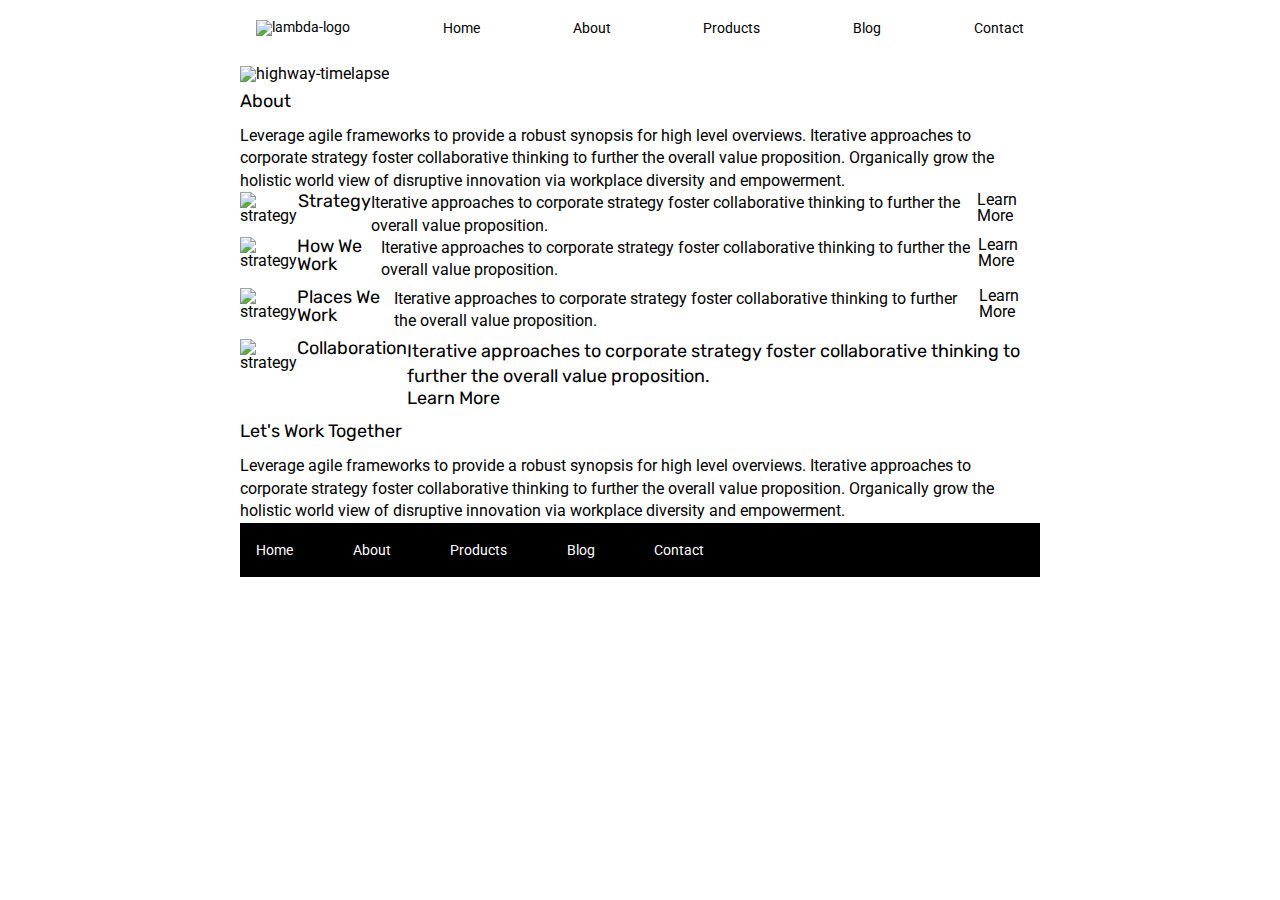
==== about.html @ e24b0252 "finished HTML for about, started adding CSS" ====
<!doctype html>

<html lang="en">
<head>
  <meta charset="utf-8">

  <title>Sprint Challenge - About</title>

  <link href="https://fonts.googleapis.com/css?family=Roboto|Rubik" rel="stylesheet">
  <link rel="stylesheet" href="css/index.css">

</head>

<body>
  <div class="container about-page">  
    <header>
      <nav class="top-nav">
          <img src="img/lambda-black.png" alt="lambda-logo">
          <a href="index.html">Home</a>
          <a href="about.html">About</a>
          <a href="#">Products</a>
          <a href="#">Blog</a>
          <a href="#">Contact</a>
      </nav>
  
      <img class="jumbo" src="img/jumbo-about.png" alt="highway-timelapse">
    </header>

    <div class="about-top">
      <h2>About</h2>

      <p>Leverage agile frameworks to provide a robust synopsis for high level overviews. Iterative approaches to corporate strategy foster collaborative thinking to further the overall value proposition. Organically grow the holistic world view of disruptive innovation via workplace diversity and empowerment.</p>
    </div>
    
    <section class= "flex strategy">
      <img src="img/about-plan.png" alt="strategy">
      
      <h2>Strategy</h2>
      
      <p>Iterative approaches to corporate strategy foster collaborative thinking to further the overall value proposition.</p>

      <div class="btn flex">Learn More</div>
    </section>

    <section class="how flex">
      <img src="img/about-working.png" alt="strategy">
      
      <h2>How We Work</h2>
      
      <p>Iterative approaches to corporate strategy foster collaborative thinking to further the overall value proposition.</p>

      <div class="btn flex">Learn More</div>
    </section>

    <section class="places flex">
      <img src="img/about-office.png" alt="strategy">
      
      <h2>Places We Work</h2>

      <p>Iterative approaches to corporate strategy foster collaborative thinking to further the overall value proposition.</p>

      <div class="btn flex">Learn More</div>
    </section>

    <section class="collab flex">
      <img src="img/about-meeting.png" alt="strategy">
      
      <h2>Collaboration<h2>
      
      <p>Iterative approaches to corporate strategy foster collaborative thinking to further the overall value proposition.</p>

      <div class="btn flex">Learn More</div>
    </section>
    
    <div class="bottom-section">
      <h3>Let's Work Together</h3>

      <p>Leverage agile frameworks to provide a robust synopsis for high level overviews. Iterative approaches to corporate strategy foster collaborative thinking to further the overall value proposition. Organically grow the holistic world view of disruptive innovation via workplace diversity and empowerment.</p>
    </div>
      <footer>
        <nav>
          <a href="index.html">Home</a>
          <a href="/about.html">About</a>
          <a href="#">Products</a>
          <a href="#">Blog</a>
          <a href="#">Contact</a>
        </nav>
      </footer>
    </div><!-- container -->        
</body>
</html>
---- css/index.css ----
/* http://meyerweb.com/eric/tools/css/reset/ 
   v2.0 | 20110126
   License: none (public domain)
*/

html, body, div, span, applet, object, iframe,
h1, h2, h3, h4, h5, h6, p, blockquote, pre,
a, abbr, acronym, address, big, cite, code,
del, dfn, em, img, ins, kbd, q, s, samp,
small, strike, strong, sub, sup, tt, var,
b, u, i, center,
dl, dt, dd, ol, ul, li,
fieldset, form, label, legend,
table, caption, tbody, tfoot, thead, tr, th, td,
article, aside, canvas, details, embed, 
figure, figcaption, footer, header, hgroup, 
menu, nav, output, ruby, section, summary,
time, mark, audio, video {
	margin: 0;
	padding: 0;
	border: 0;
	font-size: 100%;
	font: inherit;
	vertical-align: baseline;
}
/* HTML5 display-role reset for older browsers */
article, aside, details, figcaption, figure, 
footer, header, hgroup, menu, nav, section {
	display: block;
}
body {
	line-height: 1;
}
ol, ul {
	list-style: none;
}
blockquote, q {
	quotes: none;
}
blockquote:before, blockquote:after,
q:before, q:after {
	content: '';
	content: none;
}
table {
	border-collapse: collapse;
	border-spacing: 0;
}

* {
    box-sizing: border-box;
}

/*CODE STARTS HERE*/
/* STYLES FOR ALL PAGES */

html, body {
    height: 100%;
    font-family: 'Roboto', sans-serif;
    width: 800px;
    margin: 0 auto;
}

h1, h2, h3, h4, h5 {
    font-size: 18px;
    margin-bottom: 15px;
    font-family: 'Rubik', sans-serif;
}

p {
    line-height: 1.4;
}

header nav {
    width: 100%;
    padding: 0px 10%;
    display: flex;
    justify-content: space-between;
    align-items: center;
    padding: 20px 2%;
    font-size: 14px;
   
}

header nav a {
    text-decoration: none;
    color: black;
}

.jumbo {
    width: 100%;
    height: auto;
    padding: 10px 0px;
}

footer {
    width: 100%;
    background: black;
}

footer nav {
    width: 60%;
    display: flex;
    justify-content: space-between;
    align-items: center;
    padding: 20px 2%;
    font-size: 14px;
}

footer nav a {
    color: white;
    text-decoration: none;
}

/* HOME PAGE SPECIFIC */

.container {
    width: 800px;
    margin: 0 auto;
}

.top-content {
    display: flex;
    flex-wrap: wrap;
    justify-content: space-evenly;
    margin-bottom: 20px;
    border-bottom: 1px dashed black;
}

.top-content .text-container {
    width: 48%;
    padding: 0 1%;
    padding-bottom: 20px;  
}

.middle-content {
    margin-bottom: 20px;
    border-bottom: 1px dashed black;
}

.middle-content h2 {
    padding: 0 2%;
    margin-bottom: 0;
}

.middle-content .boxes {
    display: flex;
    flex-wrap: wrap;
    justify-content: space-evenly;
}

.middle-content .boxes .box {
    width: 12.5%;
    height: 100px;
    margin: 20px 2.5%;
    color: white;
    display: flex;
    align-items: center;
    justify-content: center;
}

/* * [ ] box1: `teal`
* [ ] box2: `gold`
* [ ] box3: `cadetblue`
* [ ] box4: `coral`
* [ ] box5: `crimson`
* [ ] box6: `forestgreen`
* [ ] box7: `darkorchid`
* [ ] box8: `hotpink`
* [ ] box9: `indigo`
* [ ] box10: `dodgerblue` */

.b1 {
    background: teal;
}

.b2 {
    background-color: gold;
}

.b3 {
    background-color: cadetblue;
}

.b4 {
    background-color: coral;
}

.b5 {
    background-color: crimson;
}

.b6 {
    background-color: forestgreen;
}

.b7 {
    background-color: darkorchid;
}

.b8 {
    background-color: hotpink;
}

.b9 {
    background-color: indigo;
}

.b10 {
    background-color: dodgerblue;
}

.bottom-content {
    display: flex;
    margin: 0 2% 20px;
    justify-content: space-around;
}

.bottom-content .text-container {
    padding-right: 4%;
}

.bottom-content .text-container:last-child {
    padding-right: 0;
}

/* ABOUT PAGE SPECIFIC */

.flex {
    display: flex;
}
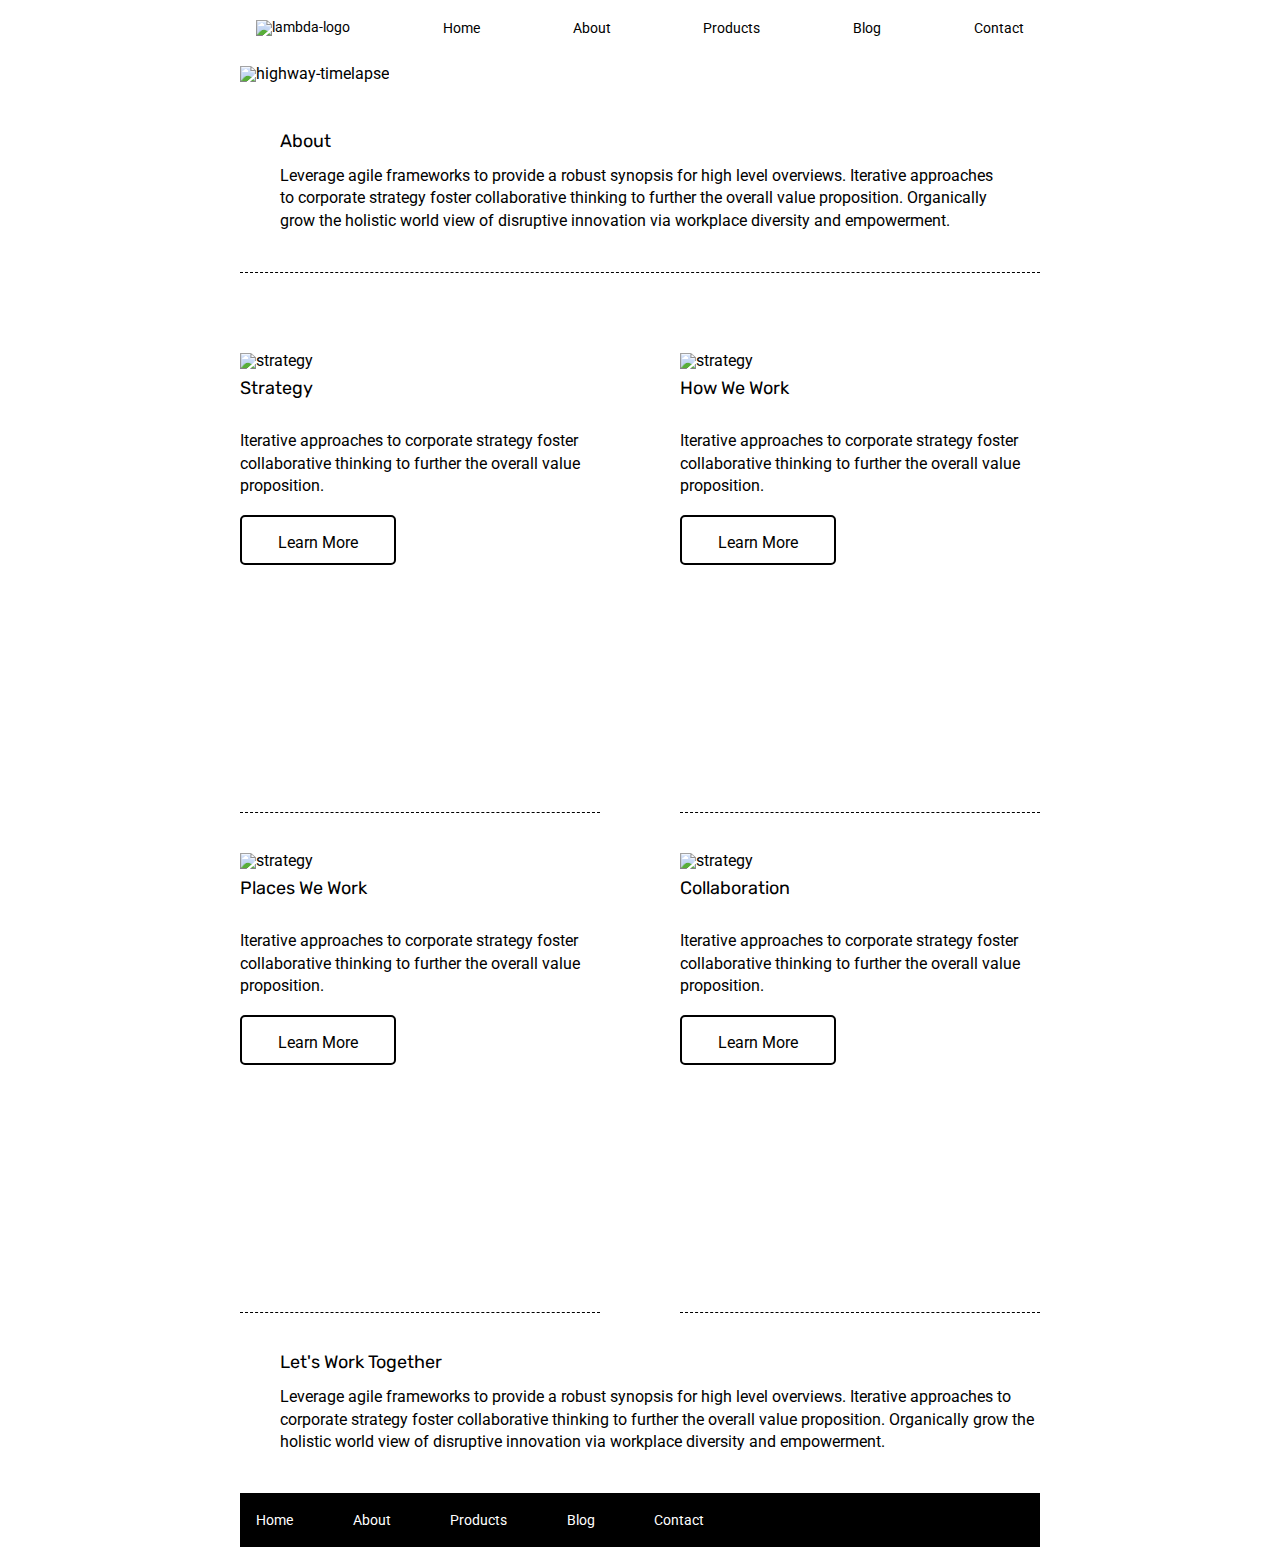
==== commit 25ce65ec: "completed MVP and added animation stretch goal" ====
--- a/about.html
+++ b/about.html
@@ -31,52 +31,57 @@
 
       <p>Leverage agile frameworks to provide a robust synopsis for high level overviews. Iterative approaches to corporate strategy foster collaborative thinking to further the overall value proposition. Organically grow the holistic world view of disruptive innovation via workplace diversity and empowerment.</p>
     </div>
+
+    <div class="tile-container">
     
-    <section class= "flex strategy">
-      <img src="img/about-plan.png" alt="strategy">
-      
-      <h2>Strategy</h2>
-      
-      <p>Iterative approaches to corporate strategy foster collaborative thinking to further the overall value proposition.</p>
+      <section class= "flex strategy tiles">
+        <img src="img/about-plan.png" alt="strategy">
+        
+        <h2>Strategy</h2>
+        
+        <p>Iterative approaches to corporate strategy foster collaborative thinking to further the overall value proposition.</p>
 
-      <div class="btn flex">Learn More</div>
-    </section>
+        <div class="btn flex">Learn More</div>
+      </section>
 
-    <section class="how flex">
-      <img src="img/about-working.png" alt="strategy">
-      
-      <h2>How We Work</h2>
-      
-      <p>Iterative approaches to corporate strategy foster collaborative thinking to further the overall value proposition.</p>
+      <section class="how flex tiles">
+        <img src="img/about-working.png" alt="strategy">
+        
+        <h2>How We Work</h2>
+        
+        <p>Iterative approaches to corporate strategy foster collaborative thinking to further the overall value proposition.</p>
 
-      <div class="btn flex">Learn More</div>
-    </section>
+        <div class="btn flex">Learn More</div>
+      </section>
 
-    <section class="places flex">
-      <img src="img/about-office.png" alt="strategy">
-      
-      <h2>Places We Work</h2>
+      <section class="places flex tiles">
+        <img src="img/about-office.png" alt="strategy">
+        
+        <h2>Places We Work</h2>
 
-      <p>Iterative approaches to corporate strategy foster collaborative thinking to further the overall value proposition.</p>
+        <p>Iterative approaches to corporate strategy foster collaborative thinking to further the overall value proposition.</p>
 
-      <div class="btn flex">Learn More</div>
-    </section>
+        <div class="btn flex">Learn More</div>
+      </section>
 
-    <section class="collab flex">
-      <img src="img/about-meeting.png" alt="strategy">
-      
-      <h2>Collaboration<h2>
-      
-      <p>Iterative approaches to corporate strategy foster collaborative thinking to further the overall value proposition.</p>
+      <section class="collab flex tiles">
+        <img src="img/about-meeting.png" alt="strategy">
+        
+        <h2>Collaboration</h2>
+        
+        <p>Iterative approaches to corporate strategy foster collaborative thinking to further the overall value proposition.</p>
 
-      <div class="btn flex">Learn More</div>
-    </section>
+        <div class="btn flex">Learn More</div>
+      </section>
+
+      <div class="bottom-section flex">
+        <h3>Let's Work Together</h3>
+  
+        <p>Leverage agile frameworks to provide a robust synopsis for high level overviews. Iterative approaches to corporate strategy foster collaborative thinking to further the overall value proposition. Organically grow the holistic world view of disruptive innovation via workplace diversity and empowerment.</p>
+      </div>
+  </div>
     
-    <div class="bottom-section">
-      <h3>Let's Work Together</h3>
-
-      <p>Leverage agile frameworks to provide a robust synopsis for high level overviews. Iterative approaches to corporate strategy foster collaborative thinking to further the overall value proposition. Organically grow the holistic world view of disruptive innovation via workplace diversity and empowerment.</p>
-    </div>
+    
       <footer>
         <nav>
           <a href="index.html">Home</a>
--- a/css/index.css
+++ b/css/index.css
@@ -230,3 +230,87 @@
     display: flex;
 }
 
+
+.about-top {
+    padding: 5%;
+    border-bottom: 1px dashed black;
+}
+
+.tile-container {
+    margin: 5% 0px;
+}
+
+.tiles {
+    padding: 5% 0px;
+    width: 45%;
+    height: 500px;
+    flex-direction: row nowrap;
+}
+
+.tiles h2 {
+    padding-top: 10px;
+}
+
+.tiles p {
+    padding: 5% 0px;
+}
+
+.strategy, .places {
+    flex-flow: column nowrap;
+    padding: 5% 0px;
+    float: left;
+}
+
+.how, .collab {
+    flex-flow: column nowrap;
+    padding: 5% 0px;
+    float: right;
+}
+
+.places, .collab {
+    border-bottom: 1px dashed black;
+    margin-bottom: 5%;
+}
+
+.strategy, .how {
+    border-bottom: 1px dashed black;
+}
+
+.btn {
+    border: 2px solid black;
+    border-radius: 5px;
+    padding: 5% 10%;
+    height: 50px;
+    justify-content: center;
+    align-self: flex-start;
+}
+
+.btn:hover {
+    color:white;
+    background:black;
+}
+
+.bottom-section {
+    margin: 5%;
+    width: 100%;
+    height: auto;
+    flex-direction: column;
+
+}
+
+/* STRETCH GOALS */
+
+.box {
+    animation: box-anim 1s linear infinite;
+    animation-play-state: paused;
+}
+
+.box:hover {
+    animation-play-state: running;
+}
+
+@keyframes box-anim{
+    50% {transform: translateY(10px);}
+    100% {transform: translateY(0px);}
+    
+}